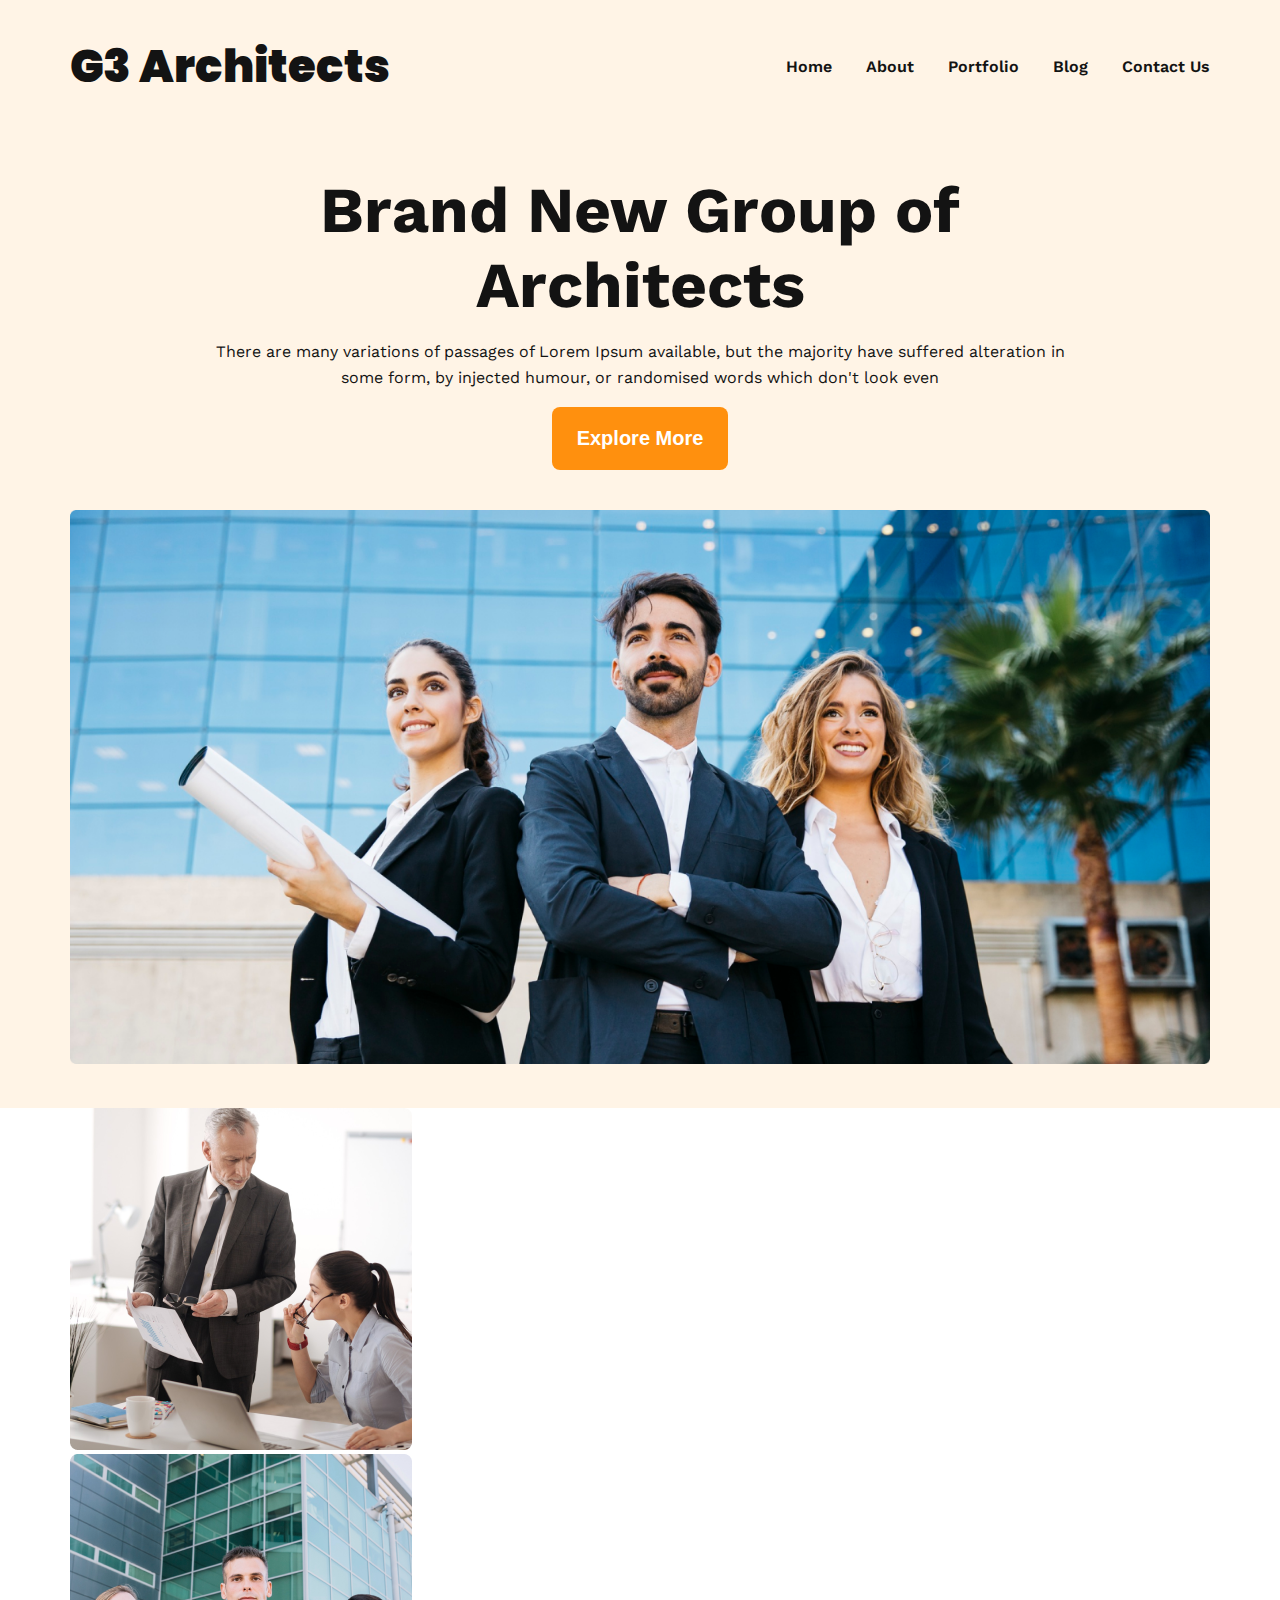
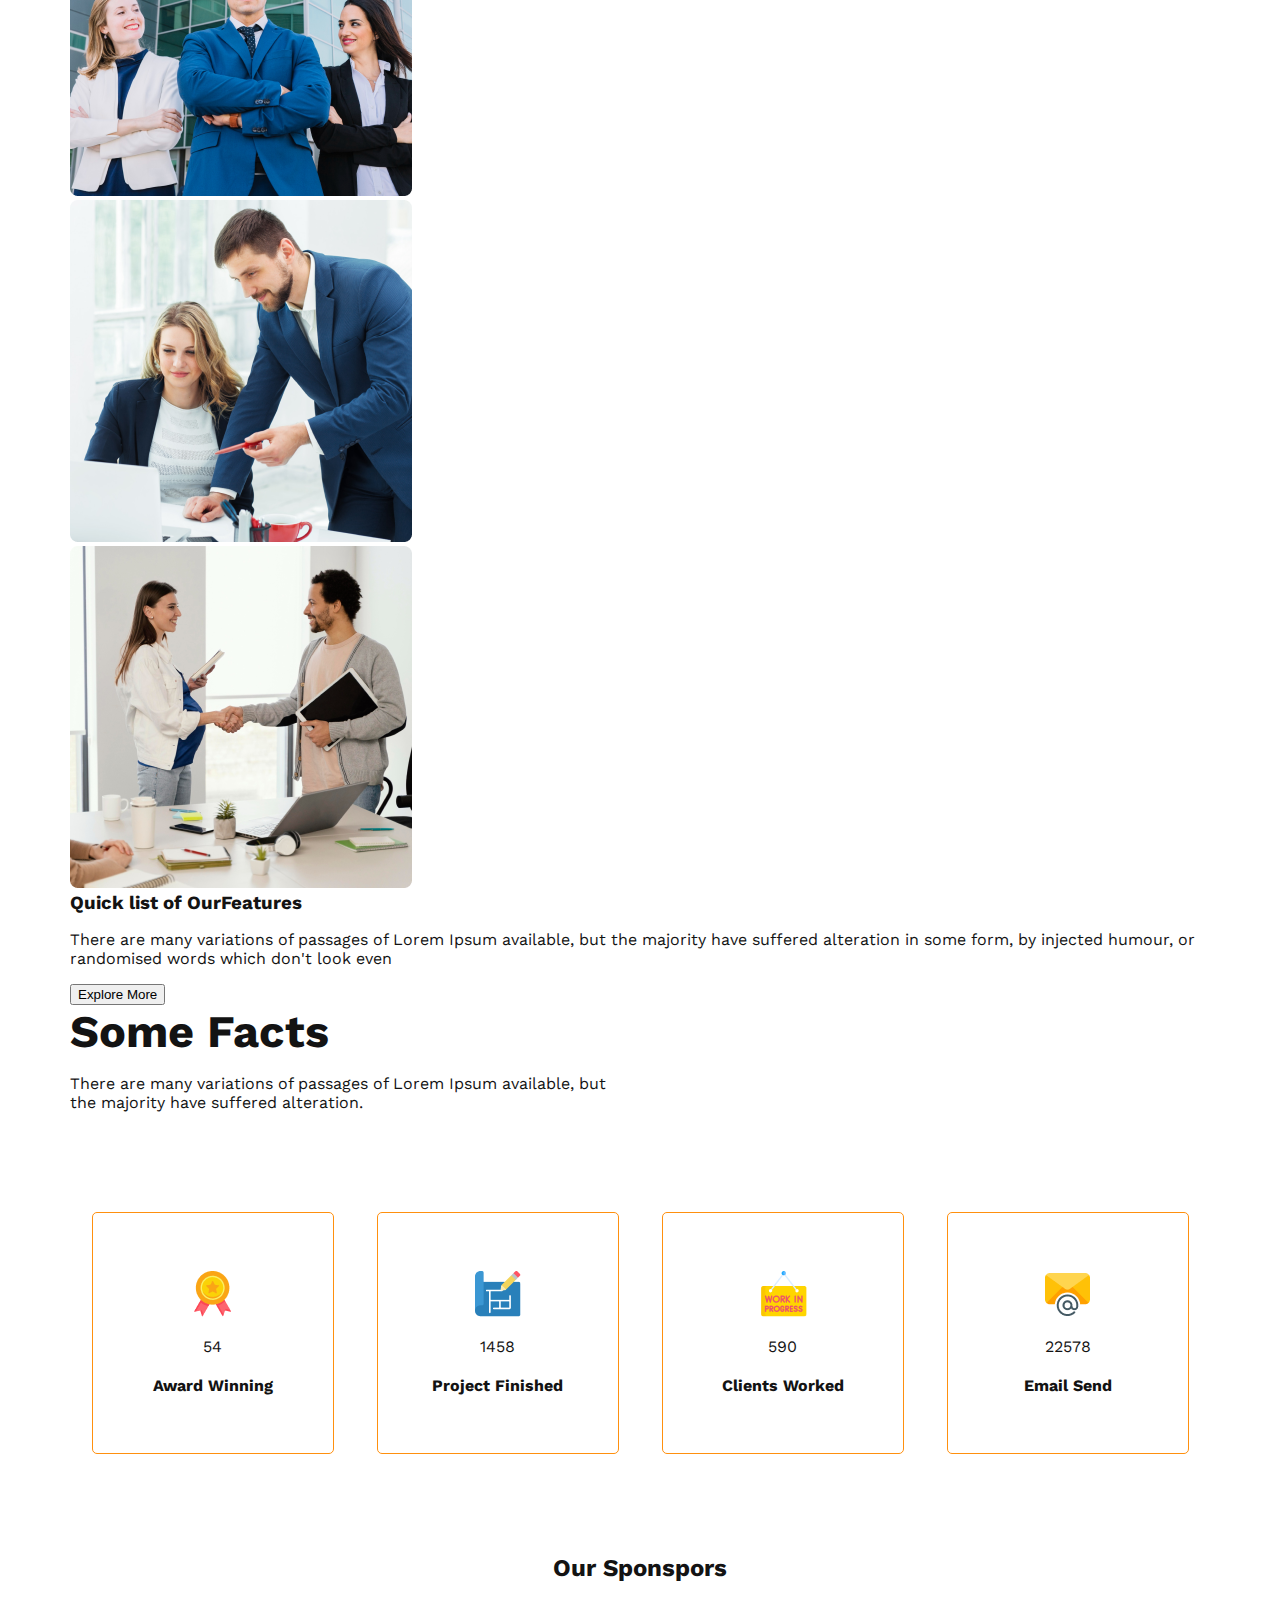
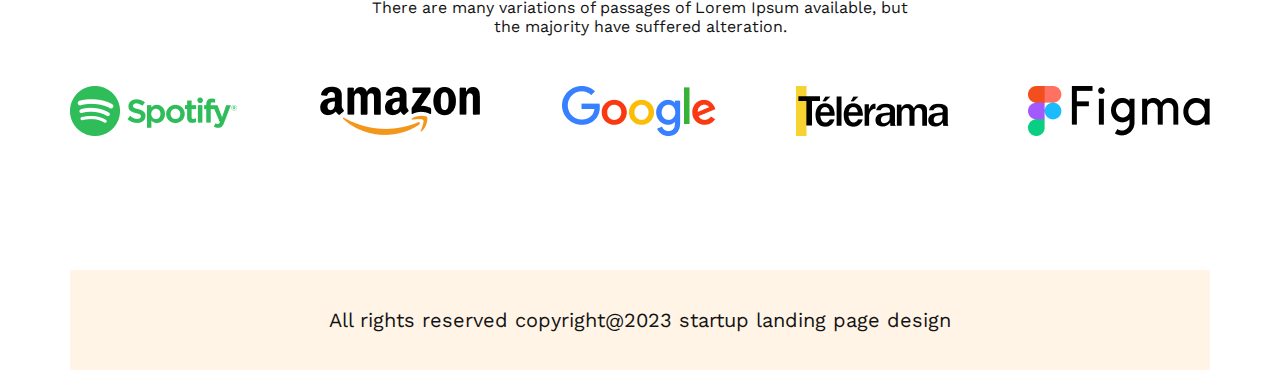
==== index.html @ f1fd3fda "first commit almost done except the complex section" ====
<!DOCTYPE html>
<html lang="en">
<head>
    <meta charset="UTF-8">
    <meta http-equiv="X-UA-Compatible" content="IE=edge">
    <meta name="viewport" content="width=device-width, initial-scale=1.0">
    <title>G3 Architects</title>
    <link rel="stylesheet" href="css/styles.css">
</head>
    <body>
        <div class="siteWrapper">
            <header class="siteHeaderArea">
                <div class="siteInnerWrapper siteHeader">
                    <div class="siteBranding"><a href="#">G3 Architects</a></div>
                    <nav class="siteNav">
                        <ul>
                            <li><a href="#">Home</a></li>
                            <li><a href="#">About</a></li>
                            <li><a href="#">Portfolio</a></li>
                            <li><a href="#">Blog</a></li>
                            <li><a href="#">Contact Us</a></li>
                        </ul>
                    </nav>
        
                </div><!-- end of siteInnerWrapper -->

            </header>
            <!-- end of siteHeaderArea -->

            <section class="siteBannerArea ">
                <div class="siteInnerWrapper siteBanner">
                    <div class="bannerDesc">
                        <h2>Brand New Group of Architects</h2>
                        <p>There are many variations of passages of Lorem Ipsum available, but the majority have suffered alteration in some form, by injected humour, or randomised words which don't look even</p>
                        <input type="button" value="Explore More">
                    </div>
                    <!-- end of bannerDesc -->
                    <div class="bannerGraphics">
                        <img src="images/banner.png" alt="Expore More About Us">
                    </div>

                </div><!-- end of siteInnerWrapper -->
            </section> <!-- end of siteBanner -->
        
            <div class="siteInnerWrapper">
                <section class="siteFeaturedArea">
                    <div class="featuredGraphics">
                        <div class="featuredImage"><img src="images/team1.png" alt=""></div>
                        <div class="featuredImage"><img src="images/team2.png" alt=""></div>
                        <div class="featuredImage"><img src="images/team3.png" alt=""></div>
                        <div class="featuredImage"><img src="images/team4.png" alt=""></div>
                    </div> <!-- end of featuredGraphics -->
                    <div class="featuredDesc">
                        <h3>Quick list <span>of Our</span><span class="orengTxt">Features</span></h3>
                        <p>There are many variations of passages of Lorem Ipsum available, but the majority have suffered alteration in some form, by injected humour, or randomised words which don't look even</p>
                        <input type="button" value="Explore More">
                    </div>
                </section> <!-- end of siteFeaturedArea -->
                <section class="siteAchievmentArea">
                    <div class="achievmentDetails">
                        <h2>Some Facts</h2>
                        <p>There are many variations of passages of Lorem Ipsum available, but the majority have suffered alteration.</p>
                    </div>
                    <div class="achievmentSection">
                        <div class="achievmentBox">
                            <img src="images/icons/ribon.png" alt="Award Winning">
                            <div class="score">54</div>
                            <h4>Award Winning</h4>
                        </div>
                        <div class="achievmentBox">
                            <img src="images/icons/projects.png" alt="Project Finished">
                            <div class="score">1458</div>
                            <h4>Project Finished</h4>
                        </div>
                        <div class="achievmentBox">
                            <img src="images/icons/customers.png" alt="Clients Worked">
                            <div class="score">590</div>
                            <h4>Clients Worked</h4>
                        </div>
                        <div class="achievmentBox">
                            <img src="images/icons/email.png" alt="Email Send">
                            <div class="score">22578</div>
                            <h4>Email Send</h4>
                        </div>
                    </div>
                </section><!-- end of siteAchievmentArea -->
        
                <section class="siteSponsorArea">
                    <div class="sponsorDetails">
                        <h2>Our Sponspors</h2>
                        <p>There are many variations of passages of Lorem Ipsum available, but the majority have suffered alteration.</p>
                    </div>
                    <div class="sponsorSection">
                        <div class="sponsorBox">
                            <img src="images/sponsors/spotify.png" alt="Spotify">
                        </div>
                        <div class="sponsorBox">
                            <img src="images/sponsors/amazon.png" alt="Amazon">
                        </div>
                        <div class="sponsorBox">
                            <img src="images/sponsors/google.png" alt="Google">
                        </div>
                        <div class="sponsorBox">
                            <img src="images/sponsors/telerama.png" alt="Telerama">
                        </div>
                        <div class="sponsorBox">
                            <img src="images/sponsors/figma.png" alt="Figma">
                        </div>
                    </div> <!-- end of sponsorSection -->
                </section><!-- end of siteSponsorArea -->

                <footer class="siteFooter">
                    <p>All rights reserved copyright@2023 startup landing page design</p>
                </footer>
        
            </div> <!-- end of siteInnerWrapper -->
        

        </div> <!-- end of siteWrapper -->
        
    </body>
</html>
---- css/styles.css ----
@import url('https://fonts.googleapis.com/css2?family=Inter:wght@400;500;700&family=Lobster&family=Poppins:ital,wght@0,200;0,300;1,200;1,300;1,400;1,500;1,600;1,700;1,800;1,900&family=Work+Sans:wght@400;500;600;700;800;900&display=swap');


/*------------------------------------------------------
Template Name: G3Architects
Color: #FF900E, #FFFFFF, #131313
Description: This is a theme for G3Architects.
Version: 0.1
Author: Papon
---------------------------------------------------------*/


/*-----------------------------------------
            CSS FOR ELEMENTS
--------------------------------------------*/
.html { padding: 0;}
html, body, ul, h2, h3, h4 {
    margin: 0;

}
body{
    font-family: 'Work Sans', sans-serif;
    color: #131313;
    font-size: 16px;
}

a {
    text-decoration: none;
}

ul{
    list-style: none;
}


/*-----------------------------------------
            Common CSS
--------------------------------------------*/
.siteInnerWrapper{
    width: 1140px;
    margin: 0 auto;

}

.siteHeaderArea, .siteBannerArea {
    background:  rgba(255, 144, 14, 0.1);
    padding: 40px 0px;
}


/*-----------------------------------------
            CSS FOR HEADER
--------------------------------------------*/
.siteHeader {
    display: flex;
    justify-content: space-between;
    align-items: center;
}
.siteHeader .siteBranding a {
    color: #131313;
    font-family: 'Poppins';
    font-weight: 900;
    font-size: 45px;
    line-height: 53px;
}

/*-----------------------------------------
            CSS FOR NAVIGATION
--------------------------------------------*/
.siteNav ul {
    list-style: none;
    display: flex;
    gap: 34px;
    justify-content: center;
    align-items: center;
}

.siteNav li a { 
    color: #131313;
    font-size: 16px;
    line-height: 24px;
    font-weight: 600;
    
}

/*-----------------------------------------
            CSS FOR BANNER
--------------------------------------------*/
.siteBanner{
    display: flex;
    flex-direction: column;
    align-items: center;
}
.bannerDesc {
    width: 862px;
    padding-bottom: 40px;
    text-align: center;
    font-size: 16px;
    line-height: 26px;
}

.bannerDesc h2{
    font-weight: 700;
    font-size: 64px;
    line-height: 75px;
}

.bannerDesc input {
    border: none;
    background-color: #FF900E;
    color: #fff;
    font-size: 20px;
    font-weight: 600;
    padding: 20px 25px;
    border-radius: 8px;
}

.bannerGraphics{
    
}
.bannerGraphics img {
    width: 100%;

}





/*-----------------------------------------
            CSS FOR BRANDING
--------------------------------------------*/





/*-----------------------------------------
            CSS FOR SHOP
--------------------------------------------*/






/*-----------------------------------------
            CSS FOR Some Facts
--------------------------------------------*/
.siteAchievmentArea {
    margin-bottom: 100px;
}
.achievmentDetails {
    width: 540px;
    margin-bottom: 100px;
}

.achievmentDetails h2 {
    font-weight: 700;
    font-size: 45px;
    line-height: 53px;
}

.achievmentSection {
    display: flex;
    justify-content: space-around;
}

.achievmentBox {
    border: 1px solid #FF900E;
    border-radius: 5px;
    height: 240px;
    width: 240px;
    transition: background-color 2s linear;
    display: flex;
    flex-direction: column;
    align-items: center;
    justify-content: center;
    gap: 20px;

}

.achievmentBox:hover {
    background-color: #FF900E;
    color: #fff;


}

/*-----------------------------------------
            CSS FOR SPONSORS AREA
--------------------------------------------*/
.sponsorDetails {
    width: 540px;
    margin: 0 auto;
    text-align: center;
    margin-bottom: 50px;
}
.sponsorSection {
    display: flex;
    justify-content: space-between;
    margin-bottom: 130px;
}

.sponsorBox {
    text-align: center;
}

/*-----------------------------------------
            CSS FOR FOOTER
--------------------------------------------*/
.siteFooter {
    background:  rgba(255, 144, 14, 0.1);
}

.siteFooter p {
    font-size: 20px;
    text-align: center;
    padding:  38px 25px;
}

.displayNone {display: none;}



/*-----------------------------------------
            CSS for media
--------------------------------------------*/

@media screen and (max-width: 576px) {
    .siteHeader .siteBranding a  {
        font-size: 36px;
    }

    .bannerDesc h2 {
        font-size: 40px;
        line-height: 50px;
        margin-top: 30px;
    }
    .siteInnerWrapper {
        width: 100%;
    }
    .siteHeader,
    .siteNav,
    .siteNav ul,
    .achievmentSection,
    .sponsorSection {
        flex-direction: column;
    }

    .siteBanner {
        flex-direction: column-reverse;
    }

    .bannerDesc,
    .achievmentBox,
    .achievmentDetails,
    .sponsorDetails {
        width: 75%;
    }

    /*.bannerGraphics img,
    .sponsorSection {
        width: 70%;
    } */

    .siteNav {
        margin-top: 30px;
    } 
    .achievmentDetails,
    .sponsorDetails
     {
        padding: 50px 5px 0 20px;
    }
    .achievmentSection,
    .sponsorSection {
        gap: 20px;
        justify-content: center;
        align-items: center;
        
    }

    .sponsorSection {
        gap: 35px
    }

}
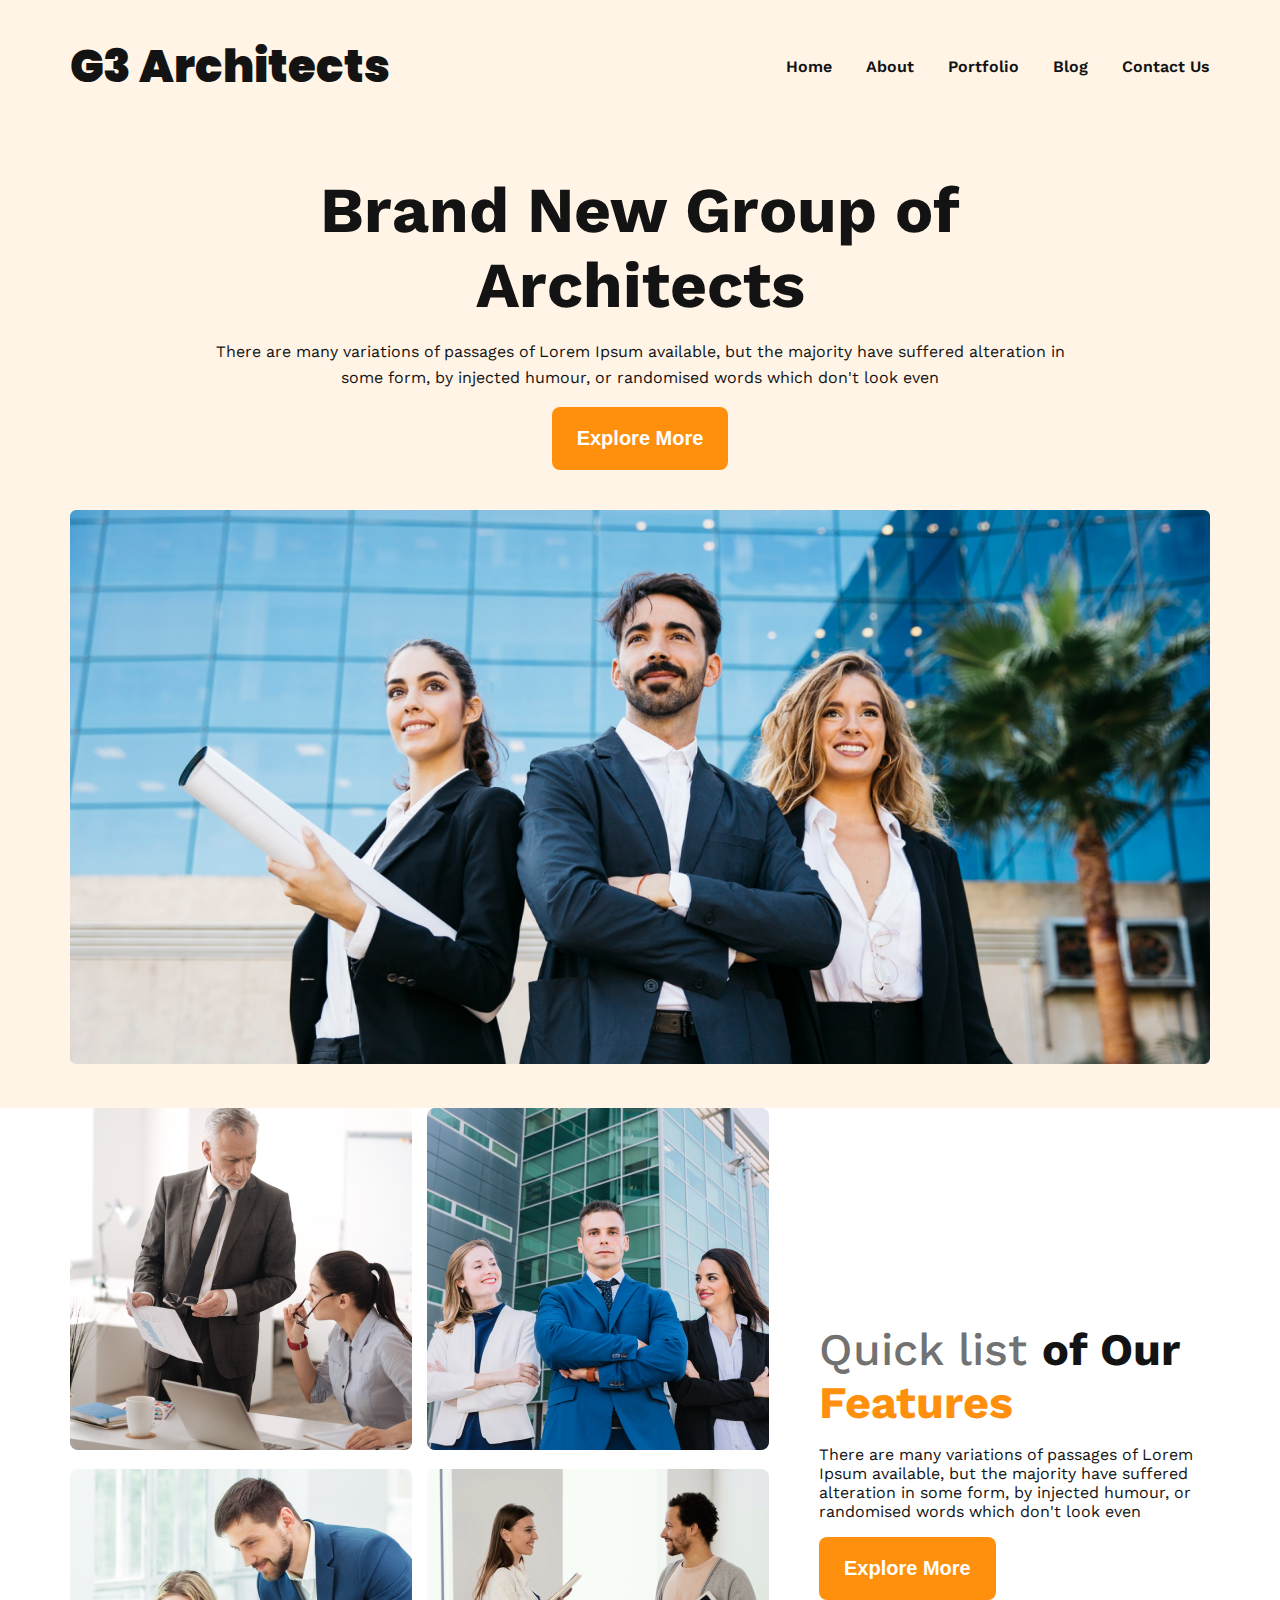
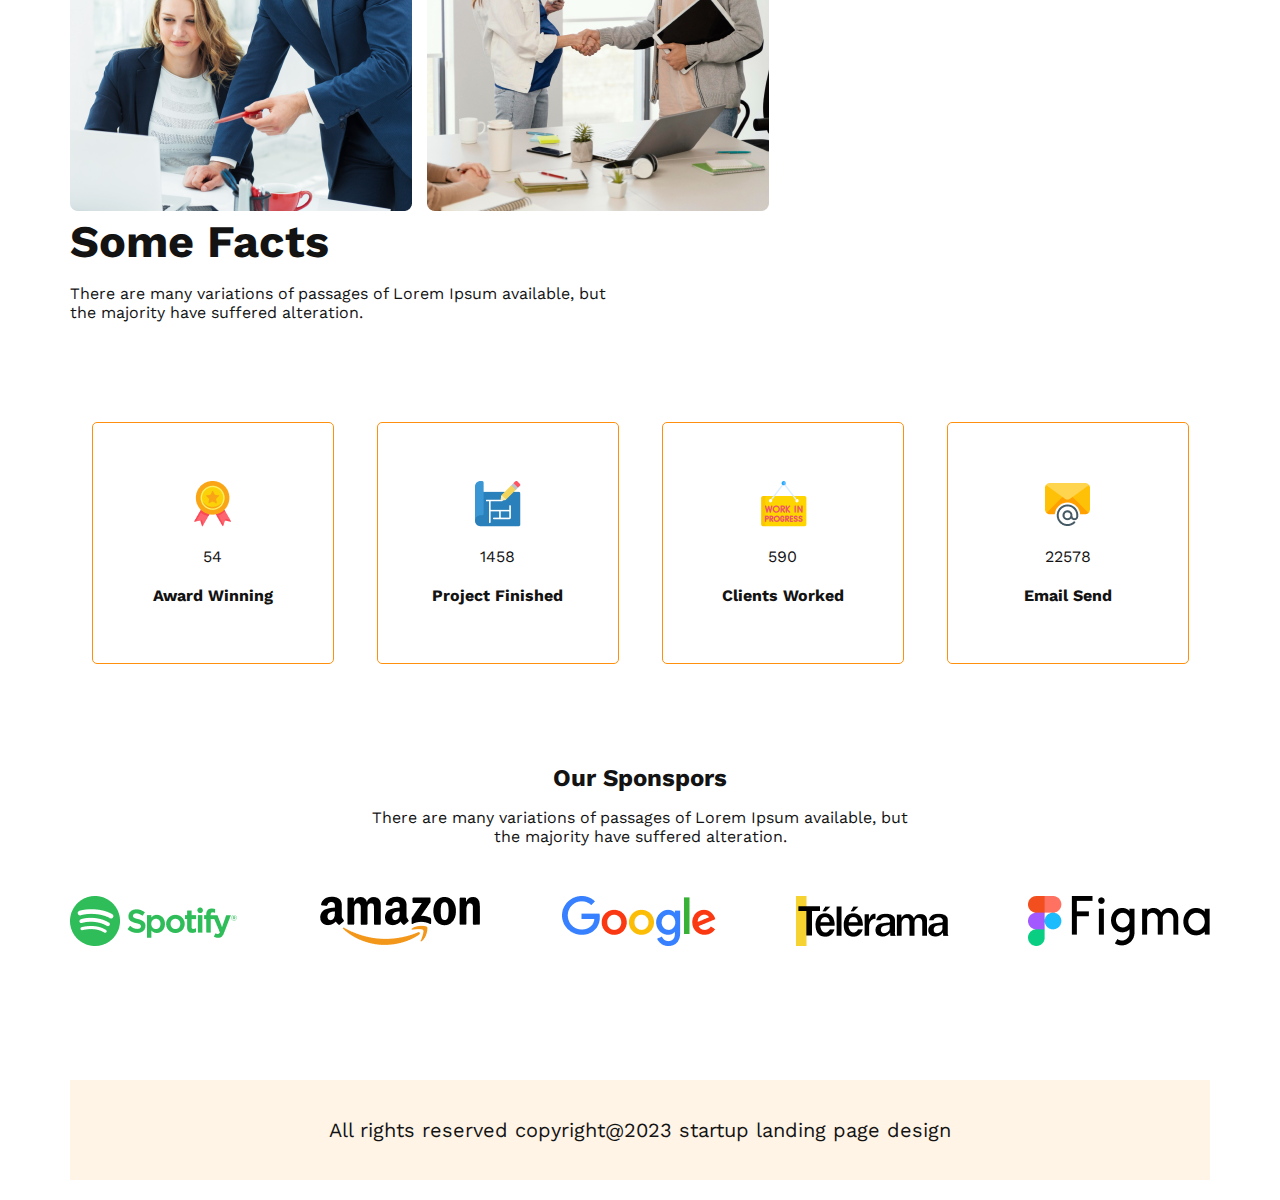
==== commit 88d115ba: "Up to grid" ====
--- a/index.html
+++ b/index.html
@@ -51,9 +51,12 @@
                         <div class="featuredImage"><img src="images/team4.png" alt=""></div>
                     </div> <!-- end of featuredGraphics -->
                     <div class="featuredDesc">
-                        <h3>Quick list <span>of Our</span><span class="orengTxt">Features</span></h3>
-                        <p>There are many variations of passages of Lorem Ipsum available, but the majority have suffered alteration in some form, by injected humour, or randomised words which don't look even</p>
-                        <input type="button" value="Explore More">
+                        <div class="featured">
+                            <h3>Quick list <span>of Our </span><span class="orengTxt">Features</span></h3>
+                            <p>There are many variations of passages of Lorem Ipsum available, but the majority have suffered alteration in some form, by injected humour, or randomised words which don't look even</p>
+                            <input type="button" value="Explore More">
+    
+                        </div>
                     </div>
                 </section> <!-- end of siteFeaturedArea -->
                 <section class="siteAchievmentArea">
--- a/css/styles.css
+++ b/css/styles.css
@@ -105,7 +105,7 @@
     line-height: 75px;
 }
 
-.bannerDesc input {
+.bannerDesc input, .featured input {
     border: none;
     background-color: #FF900E;
     color: #fff;
@@ -128,9 +128,50 @@
 
 
 /*-----------------------------------------
-            CSS FOR BRANDING
---------------------------------------------*/
-
+        CSS FOR SITE FEATURED AREA
+--------------------------------------------*/
+.siteFeaturedArea {
+    display: flex;
+    justify-content: space-around;
+    gap: 50px
+}
+
+.featuredGraphics {
+    display: grid;
+    grid-template-columns: repeat(2, 1fr);
+    gap: 15px;
+ }
+
+.featuredImage {
+    width: 342px;
+}
+
+.featuredImage img { 
+    width: 100%;
+}
+
+.featuredDesc{
+    display: flex;
+    justify-content: center;
+    align-items: center;
+}
+
+.featured h3 {
+    font-weight: 500;
+    font-size: 45px;
+    line-height: 53px;
+    color: #727272;    
+}
+
+.featured h3 span {
+    font-weight: 700;
+    color: #131313;
+}
+
+.featured h3 span:last-child {
+    font-weight: 700;
+    color: #FF900E;
+}
 
 
 
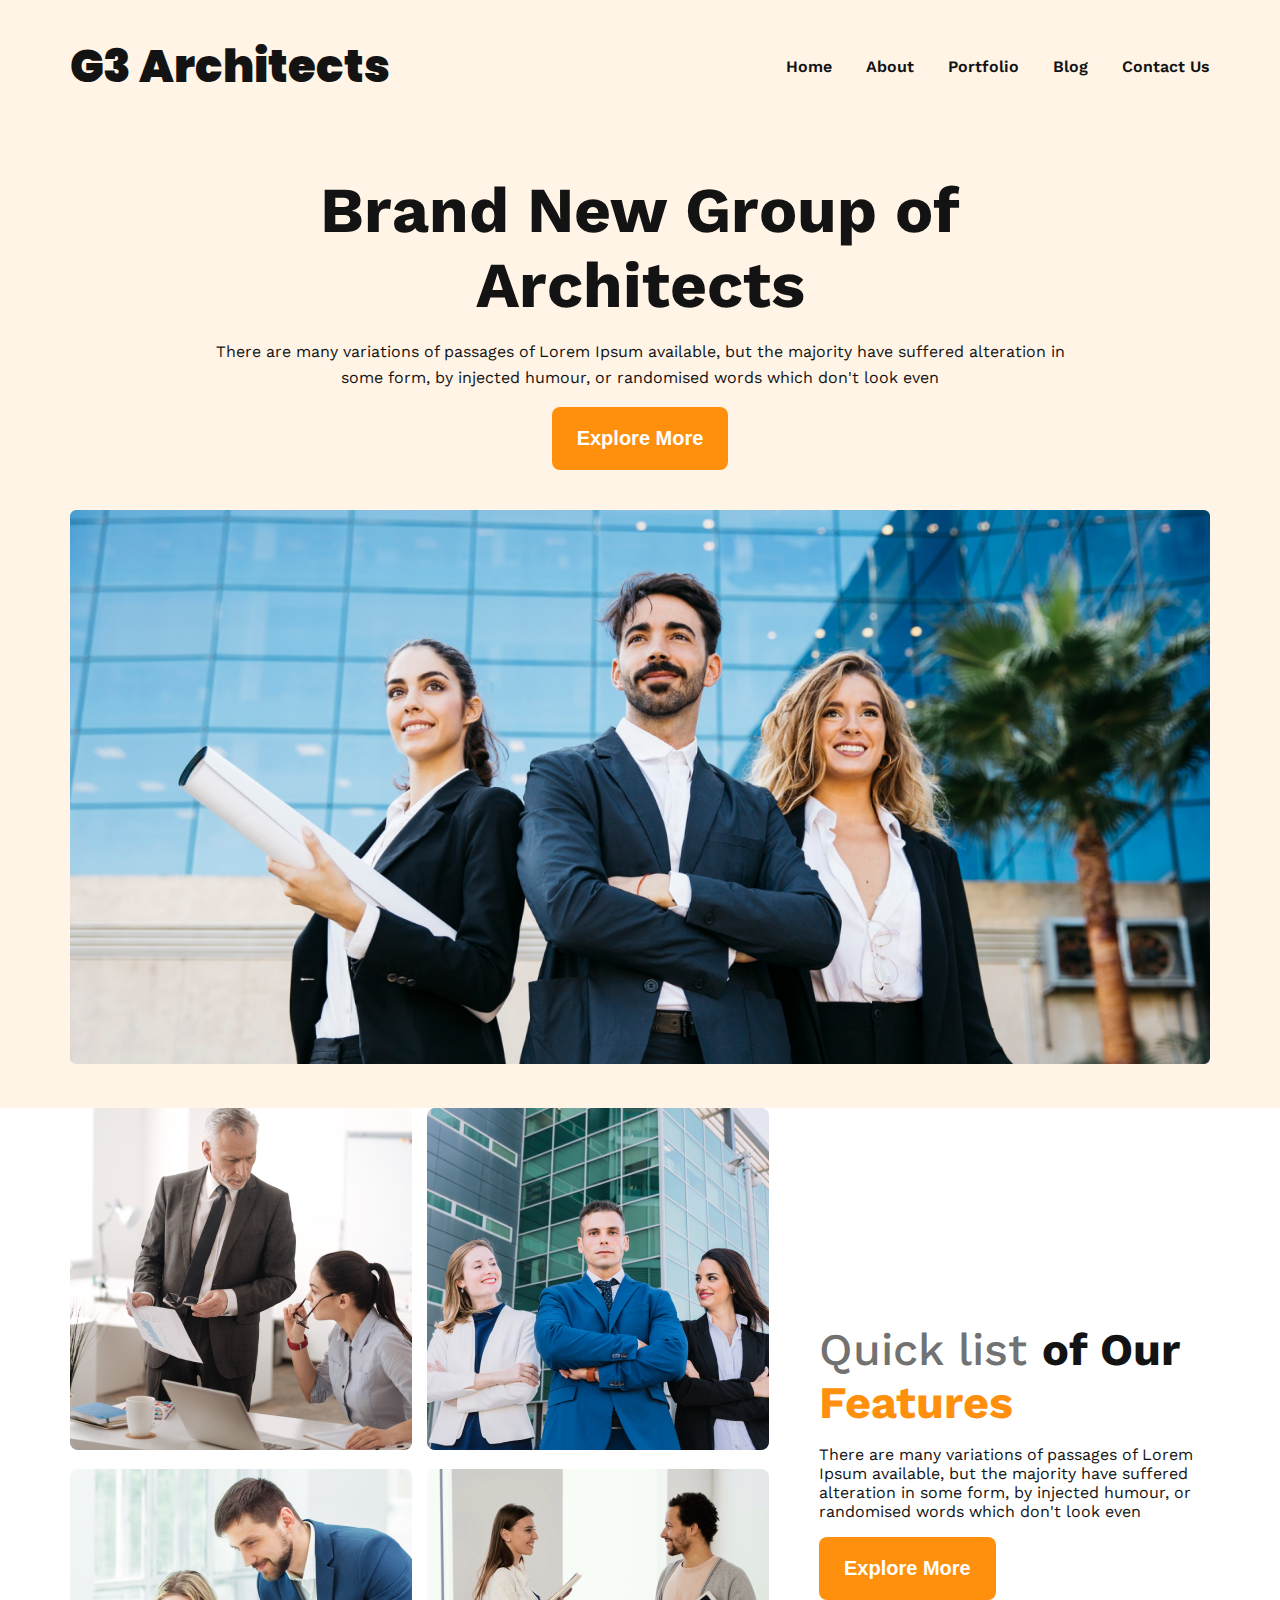
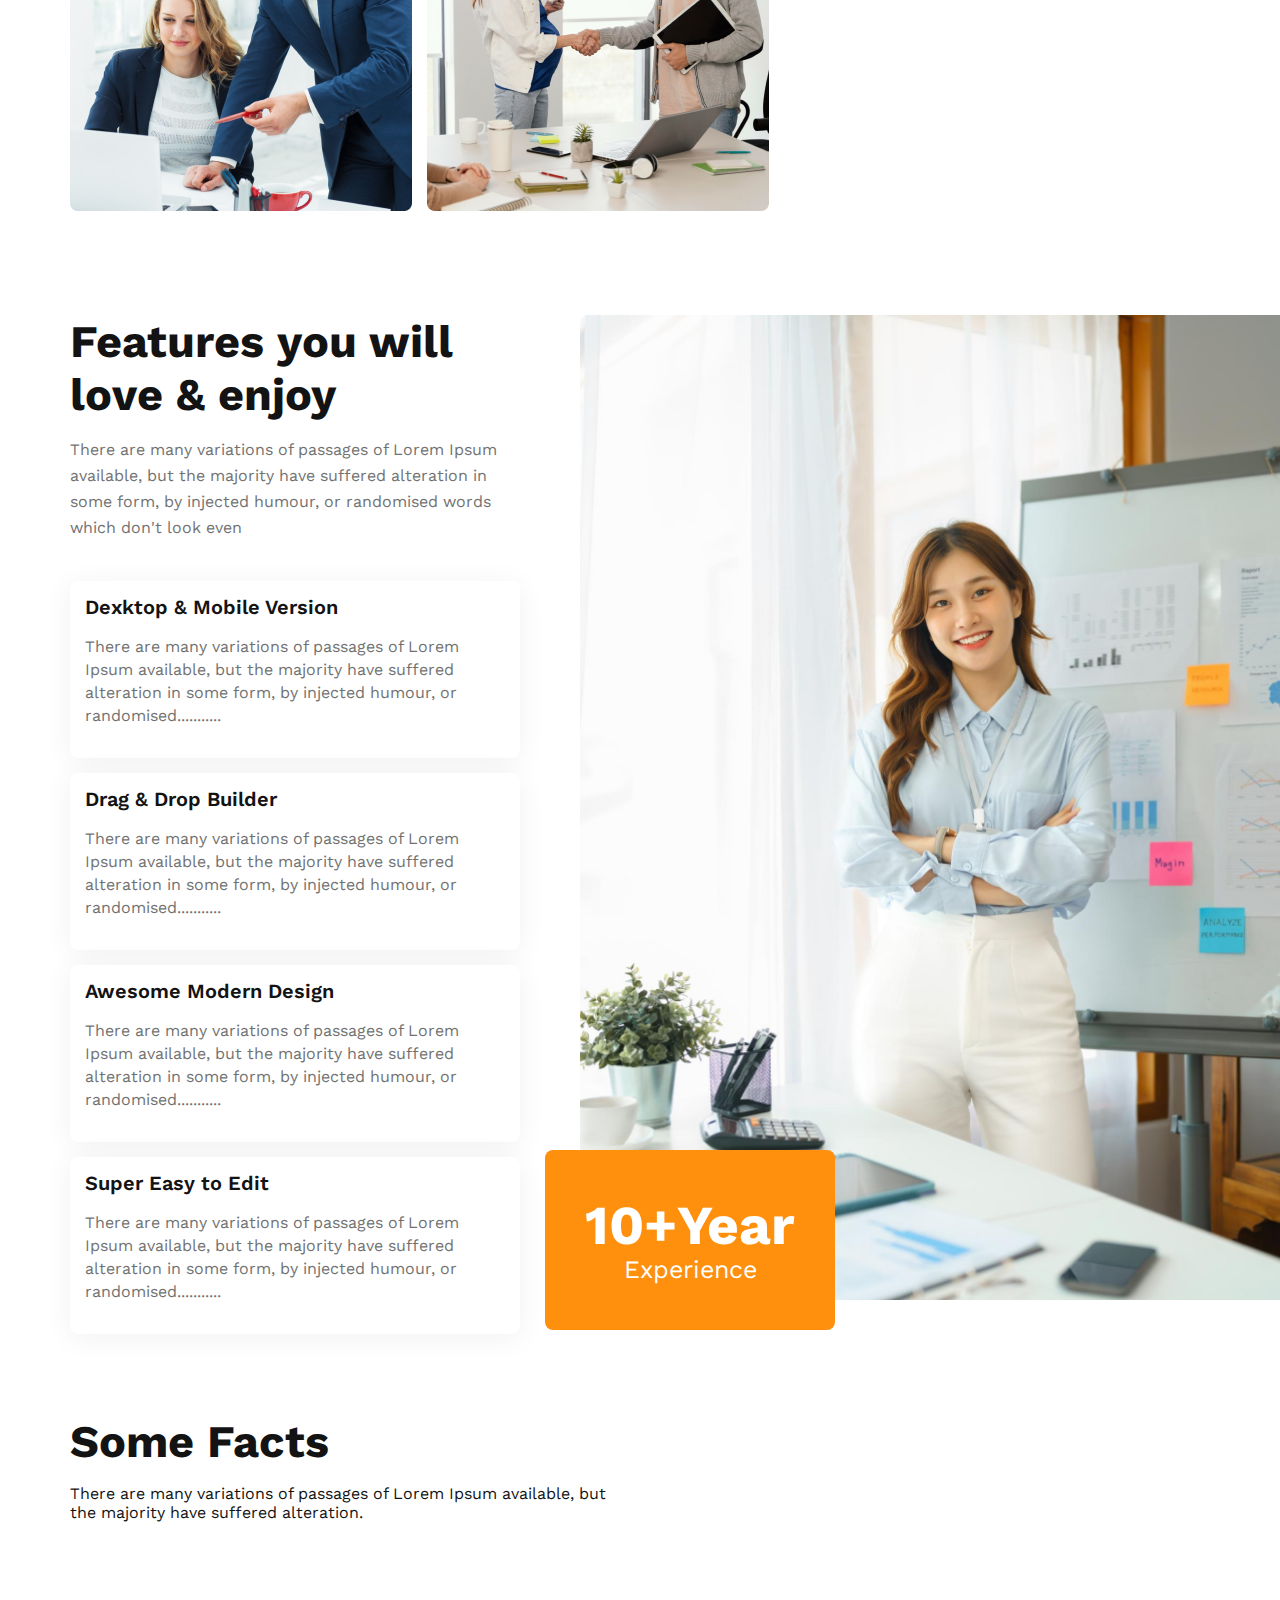
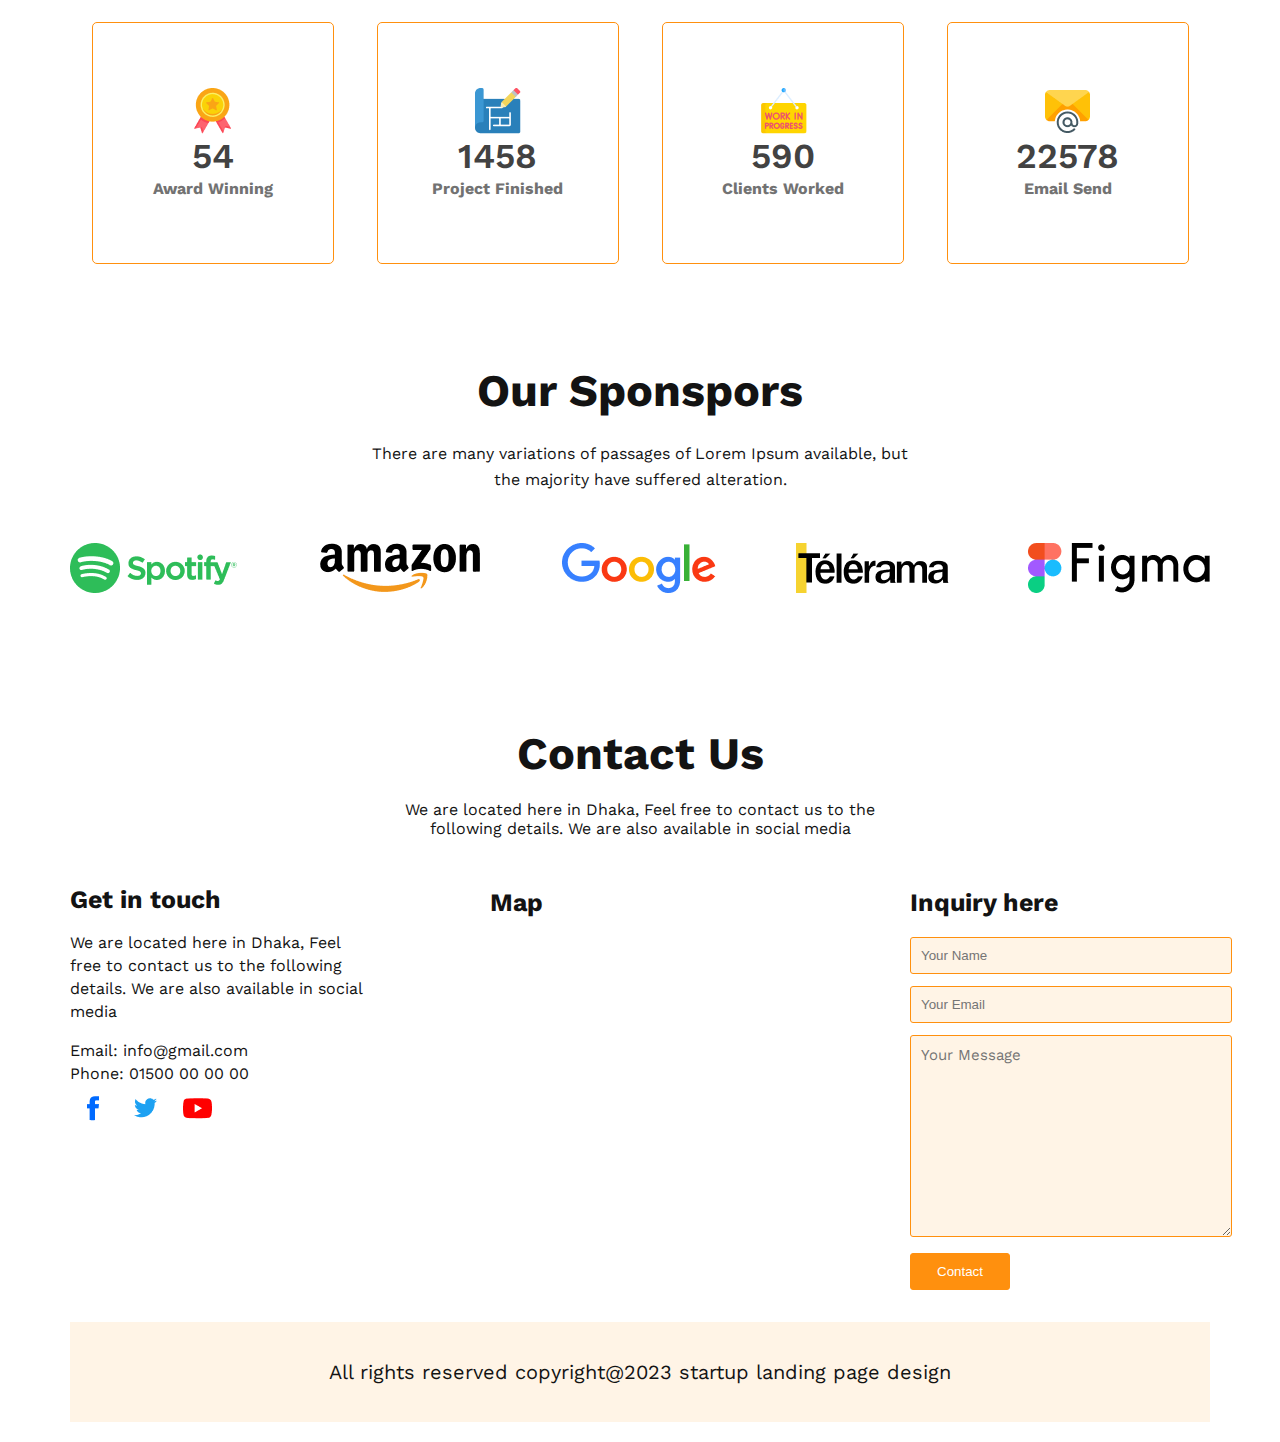
==== commit 4758a874: "finallized" ====
--- a/index.html
+++ b/index.html
@@ -52,13 +52,52 @@
                     </div> <!-- end of featuredGraphics -->
                     <div class="featuredDesc">
                         <div class="featured">
-                            <h3>Quick list <span>of Our </span><span class="orengTxt">Features</span></h3>
+                            <h3>Quick list <span>of Our </span><br><span class="orengTxt">Features</span></h3>
                             <p>There are many variations of passages of Lorem Ipsum available, but the majority have suffered alteration in some form, by injected humour, or randomised words which don't look even</p>
                             <input type="button" value="Explore More">
     
                         </div>
                     </div>
                 </section> <!-- end of siteFeaturedArea -->
+
+                <div class="serviceListContainer">
+                    <div class="topLeft">
+                        <h2>Features you will love & enjoy</h2>
+                        <p>There are many variations of passages of Lorem Ipsum available, but the majority have suffered alteration in some form, by injected humour, or randomised words which don't look even</p>                       
+                    </div>
+                    <!-- end of serviceListContainer topLeft -->
+                    <div class="bottomLeft">
+                        <div class="sfItembox">
+                            <h3>Dexktop & Mobile Version</h3>
+                            <p>There are many variations of passages of Lorem Ipsum available, but the majority have suffered alteration in some form, by injected humour, or randomised...........</p>
+                        </div>
+                        <div class="sfItembox">
+                            <h3>Drag & Drop Builder</h3>
+                            <p>There are many variations of passages of Lorem Ipsum available, but the majority have suffered alteration in some form, by injected humour, or randomised...........</p>
+                        </div>
+                        <div class="sfItembox">
+                            <h3>Awesome Modern Design</h3>
+                            <p>There are many variations of passages of Lorem Ipsum available, but the majority have suffered alteration in some form, by injected humour, or randomised...........</p>
+                        </div>
+                        <div class="sfItembox">
+                            <h3>Super Easy to Edit</h3>
+                            <p>There are many variations of passages of Lorem Ipsum available, but the majority have suffered alteration in some form, by injected humour, or randomised...........</p>
+                        </div>
+                    </div> <!-- end of serviceListContainer bottomLeft -->
+                    <div class="right">
+                        <div class="positionWrap">
+                            <img src="images/architect.png" alt="">
+                            <div class="experianceCount">
+                                <h4>10+Year</h4>
+                                <p>Experience</p>
+                            </div>
+                        </div>
+                        
+                    </div>
+                    <!-- end of serviceListContainer right -->
+                </div> <!-- end of serviceListContainer -->
+            
+
                 <section class="siteAchievmentArea">
                     <div class="achievmentDetails">
                         <h2>Some Facts</h2>
@@ -112,6 +151,48 @@
                     </div> <!-- end of sponsorSection -->
                 </section><!-- end of siteSponsorArea -->
 
+                <section class="siteContactArea">
+                    <div class="contactDesc">
+                        <h2>Contact Us</h2>
+                        <p>We are located here in Dhaka, Feel free to contact us to the following details. We are also available in social media</p>
+    
+                    </div>
+                    <div class="contactContainer">
+
+                        <div class="quickContact">
+                            <h4>Get in touch</h4>
+                            <p>We are located here in Dhaka, Feel free to contact us to the following details. We are also available in social media</p>
+                            <div class="contactInfo">
+                                <p>Email: info@gmail.com</p>
+                                <p>Phone: 01500 00 00 00</p>
+                                <ul>
+                                    <li><img src="images/icons/fb.png" alt="Facebook"></li>
+                                    <li><img src="images/icons/twitter.png" alt="Twitter"></li>
+                                    <li><a href="http://youtube.com"><img src="images/icons/youtube.png" alt="Youtube"></a></li>
+                                </ul>                 
+                            </div>
+                               
+                        </div>
+                        <div class="contactLocation">
+                            <h4>Map</h4>
+                            <div class="map">
+                                <iframe src="https://www.google.com/maps/embed?pb=!1m18!1m12!1m3!1d14608.039147951928!2d90.36710723609498!3d23.74703040345518!2m3!1f0!2f0!3f0!3m2!1i1024!2i768!4f13.1!3m3!1m2!1s0x3755b8b33cffc3fb%3A0x4a826f475fd312af!2z4Kan4Ka-4Kao4Kau4Kao4KeN4Kah4Ka_LCDgpqLgpr7gppXgpr4gMTIwNQ!5e0!3m2!1sbn!2sbd!4v1673823262146!5m2!1sbn!2sbd" style="border:0;" allowfullscreen="" loading="lazy" referrerpolicy="no-referrer-when-downgrade"></iframe>
+                            </div>
+                        </div>
+                        <div class="contactForm">
+                            <h4>Inquiry here</h4>
+                            <form action="#">
+                                <input type="text" name="contactName" id="contactName" placeholder="Your Name">
+                                <input type="email" name="contactEmail" id="contactEmail" placeholder="Your Email">
+                                <textarea name="visitorsPlan" id="visitorsPlan" cols="30" rows="10" placeholder="Your Message"></textarea>
+                                <input type="submit" value="Contact">
+    
+                            </form>
+                        </div>
+                    </div><!-- end of contactContainer -->
+
+                </section>
+
                 <footer class="siteFooter">
                     <p>All rights reserved copyright@2023 startup landing page design</p>
                 </footer>
--- a/css/styles.css
+++ b/css/styles.css
@@ -177,10 +177,139 @@
 
 
 /*-----------------------------------------
-            CSS FOR SHOP
---------------------------------------------*/
-
-
+            CSS FOR List of Features
+--------------------------------------------*/
+.topLeft, 
+.bottomLeft,
+.right {
+    /* background-color: blue; */
+    
+}
+
+.topLeft {
+    height: 184px;
+}
+.topLeft h2 {
+    font-weight: 700;
+    font-size: 45px;
+    line-height: 53px;
+}
+
+.topLeft p {
+    color: #727272;
+    font-size: 16px;
+    line-height: 26px;
+    margin-bottom: 0;
+}
+.bottomLeft {
+
+}
+.bottomLeft .sfItembox {
+    background: #FFFFFF;
+    box-shadow: 0px 4px 30px rgba(0, 0, 0, 0.06);
+    border-radius: 8px;
+    padding: 15px 10px 15px 15px;
+    margin-bottom: 15px;
+}
+
+.sfItembox h3 {
+    font-weight: 600;
+    font-size: 20px;
+    line-height: 23px;    
+}
+
+.sfItembox p {
+    font-weight: 400;
+    font-size: 16px;
+    line-height: 23px;
+    color: #727272;
+}
+
+.right { height: 1100px; text-align: right;}
+
+.topLeft {
+    grid-area: topLeft;
+}
+.bottomLeft {
+    grid-area: bottomLeft;
+}
+.right {
+    grid-area: right;
+}
+
+.serviceListContainer{
+    margin: 100px 0 0 0;
+    display: grid;
+    gap: 15px 60px;
+    justify-content: space-between;
+    align-items: stretch;
+    grid-template-columns: 450px 650px;
+    grid-template-areas: 
+            "topLeft right right"
+            "bottomLeft right right";
+    
+
+}
+.right .positionWrap {
+    position: relative;
+}
+.right img {
+    position: absolute;
+    top: 0;
+    right: 0;
+    z-index: 1;
+    width: 100%;
+}
+
+.right .experianceCount {
+   background-color:  #FF900E;
+   color: #fff;
+   text-align: center;
+   padding: 45px 40px;
+   border-radius:  8px;
+   position: absolute;
+   top: 835px;
+   left: -35px;
+   z-index: 2;
+
+}
+
+.experianceCount h4 {
+    font-size:  55px;
+    line-height: 60px;
+}
+
+.experianceCount p {
+    font-size: 25px;
+    line-height: 30px;
+    margin: 0;
+}
+
+.serviceFeatureContent, .serviceFeatureList, .serviceFeatureGraphics {
+    background-color: violet;
+    height: 200px;
+}
+.serviceFeatureContent {
+    grid-area: content;
+}
+
+.serviceFeatureList {
+    grid-area: list;
+}
+
+.serviceFeatureGraphics{
+    grid-area: graphics;
+}
+.siteServiceFeatureArea {
+    
+    display: grid;
+    gap: 40px;
+    grid-template-columns: 300px 700px;
+    grid-template-areas: 
+            "content, graphics graphics" 
+            "list, graphics graphics";
+
+}
 
 
 
@@ -196,7 +325,8 @@
     margin-bottom: 100px;
 }
 
-.achievmentDetails h2 {
+.achievmentDetails h2,
+.siteContactArea h2 {
     font-weight: 700;
     font-size: 45px;
     line-height: 53px;
@@ -217,7 +347,7 @@
     flex-direction: column;
     align-items: center;
     justify-content: center;
-    gap: 20px;
+    gap: 1px;
 
 }
 
@@ -228,10 +358,22 @@
 
 }
 
+.score{
+    font-weight: 600;
+    font-size: 35px;
+    line-height: 43px;  
+    color: #424242;  
+}
+
+.achievmentBox h4 {
+    color: #727272;
+}
+
 /*-----------------------------------------
             CSS FOR SPONSORS AREA
 --------------------------------------------*/
-.sponsorDetails {
+.sponsorDetails,
+.contactDesc {
     width: 540px;
     margin: 0 auto;
     text-align: center;
@@ -247,6 +389,83 @@
     text-align: center;
 }
 
+.sponsorDetails h2 {
+    font-weight: 700;
+    font-size: 45px;
+    line-height: 53px; 
+    margin-bottom: 24px;   
+}
+
+.sponsorDetails p {
+    line-height: 26px;
+}
+
+/*-----------------------------------------
+            CSS FOR Contact Area
+--------------------------------------------*/
+.siteContactArea h2 {
+    margin-bottom: 20px;
+    text-align: center;
+}
+.contactContainer {
+    display: flex;
+    gap: 30px;
+    justify-content: space-between;
+}
+
+.quickContact, .contactForm, .contactLocation {
+    width: 300px;
+}
+.quickContact h4, .contactForm h4, .contactLocation h4 {
+    font-size: 25px;
+    font-weight: 700;
+    margin-bottom: 20px;
+}
+
+.contactInfo {
+    margin-top: 10px;
+}
+
+.contactInfo p, .quickContact {
+    line-height: 23px;
+    margin: 0;
+}
+
+.contactInfo ul {
+    padding: 0;
+    list-style: none;
+    display: flex;
+    justify-content: start;
+    gap: 5px;
+}
+
+.map iframe {
+    border-radius: 8px;
+    width: 300px; 
+    height: 210px;
+}
+
+.contactForm input, .contactForm textarea {
+    width: 100%;
+    background:  rgba(255, 144, 14, 0.1);
+    border: 1px solid #FF900E;
+    border-radius: 3px;
+    padding: 10px 10px;
+    margin-bottom: 12px;
+}
+
+.contactForm textarea{
+    font-family: 'Work Sans', sans-serif;
+    font-size: 15px;
+}
+
+.contactForm input[type="submit"] {
+    color: #fff;
+    background-color:  #FF900E;
+    width: 100px;
+}
+
+
 /*-----------------------------------------
             CSS FOR FOOTER
 --------------------------------------------*/
@@ -285,7 +504,10 @@
     .siteNav,
     .siteNav ul,
     .achievmentSection,
-    .sponsorSection {
+    .sponsorSection,
+    .siteFeaturedArea,
+    .contactContainer,
+    .contactInfo ul {
         flex-direction: column;
     }
 
@@ -296,14 +518,12 @@
     .bannerDesc,
     .achievmentBox,
     .achievmentDetails,
-    .sponsorDetails {
+    .sponsorDetails,
+    .featuredImage,
+    .contactDesc {
         width: 75%;
     }
 
-    /*.bannerGraphics img,
-    .sponsorSection {
-        width: 70%;
-    } */
 
     .siteNav {
         margin-top: 30px;
@@ -325,4 +545,62 @@
         gap: 35px
     }
 
-}
+
+    .featuredGraphics {
+        grid-template-columns: repeat(1, 1fr);
+        gap: 10px;
+
+        justify-items: center;
+        align-content: center;
+
+     }
+
+     .featuredImage {
+        margin-top: 40px;
+     }
+
+     .featuredDesc { padding: 20px;}
+
+     .serviceListContainer {
+        grid-template-columns: 1fr;
+        grid-template-areas: 
+        "right"
+        "topLeft"
+        "bottomLeft";
+     }
+     .featured h3,
+     .topLeft h2,
+     .achievmentDetails h2,
+     .experianceCount h4{
+        font-size: 40px;
+     }
+     .right,
+     .topLeft,
+     .bottomLeft { padding: 0 15px;}
+
+     .right {height: 940px;}
+
+     .right img, 
+     .right .experianceCount,
+     .right .positionWrap {
+        position: static;
+     }
+
+     .right .experianceCount{
+        padding: 15px 20px;
+     }  
+     
+     .quickContact, .contactForm, .contactLocation{
+        width: 90%;
+        padding: 0 20px;
+     }
+
+     .map iframe {width: 95%;}
+
+     .contactForm input, .contactForm textarea {
+        width: 95%;
+     }
+
+    
+
+}
